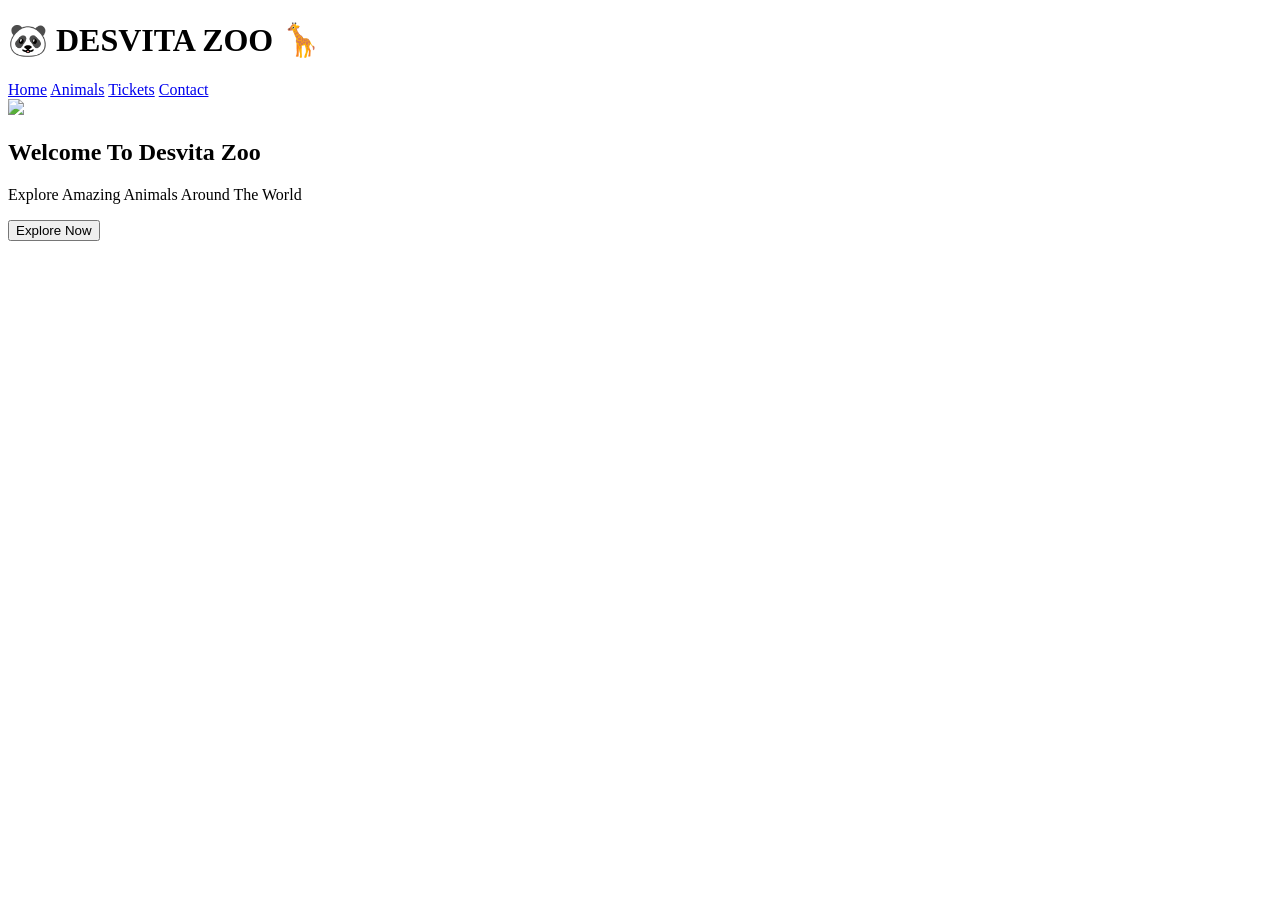
==== index.html @ 816b0c85 "Create index.html" ====
<!DOCTYPE html>
<html lang="id">
<head>
<meta charset="UTF-8">
<meta name="viewport" content="width=device-width, initial-scale=1.0">
<title>Desvita_Zoo</title>
<link rel="stylesheet" href="style.css">
</head>
<body>

<audio autoplay loop>
    <source src="audio/zoo-music.mp3" type="audio/mpeg">
</audio>

<div class="bubble"></div>
<div class="bubble"></div>
<div class="bubble"></div>
<div class="bubble"></div>
<div class="bubble"></div>

<header>
    <h1>🐼 DESVITA ZOO 🦒</h1>
    <nav>
        <a href="index.html">Home</a>
        <a href="animals.html">Animals</a>
        <a href="ticket.html">Tickets</a>
        <a href="contact.html">Contact</a>
    </nav>
</header>

<section class="hero">
    <img src="images/zoo-bg.jpg" class="hero-img">
    <div class="hero-text">
        <h2>Welcome To Desvita Zoo</h2>
        <p>Explore Amazing Animals Around The World</p>
        <a href="animals.html">
            <button>Explore Now</button>
        </a>
    </div>
</section>

<script src="script.js"></script>

</body>
</html>
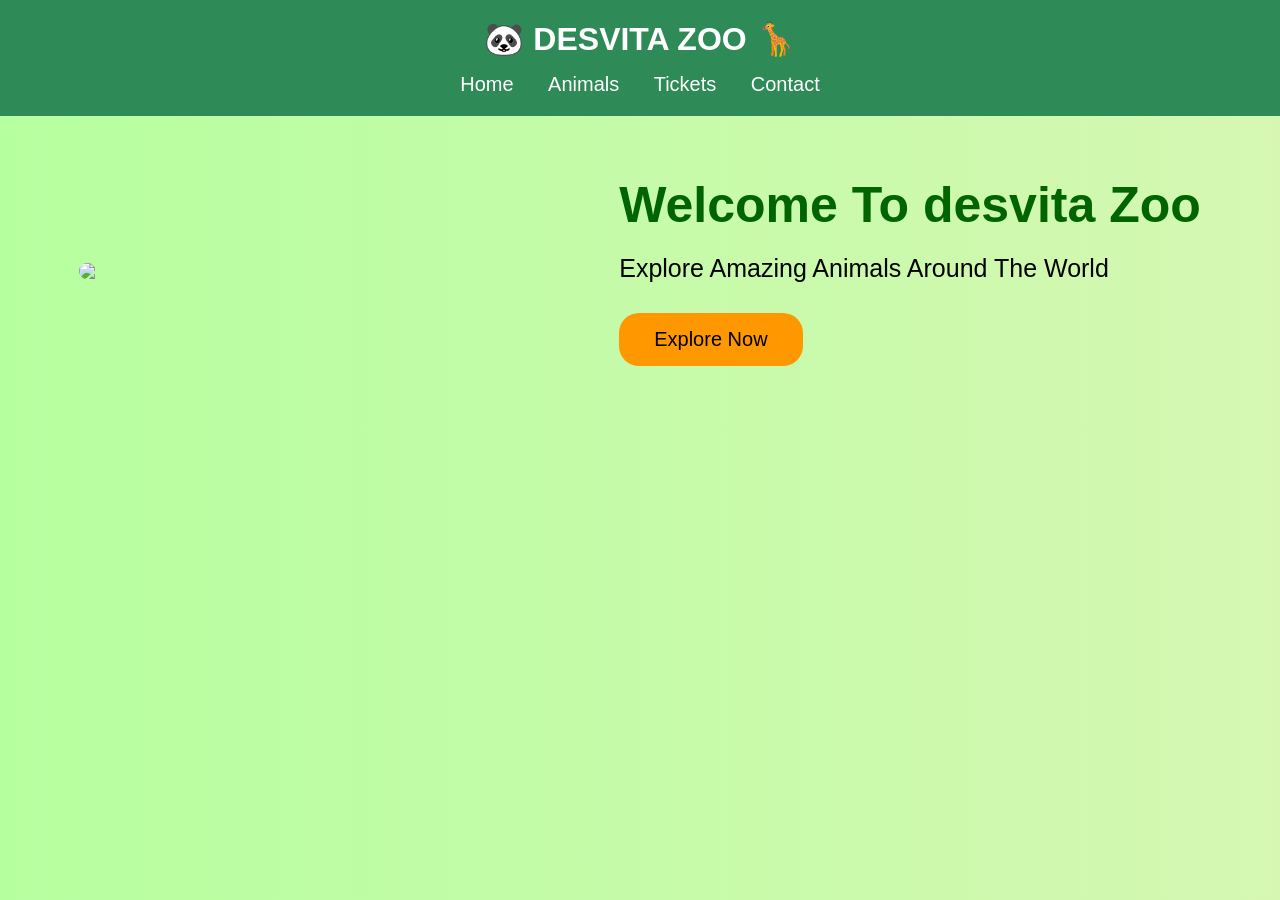
==== commit 487a89c9: "Update index.html" ====
--- a/index.html
+++ b/index.html
@@ -3,7 +3,7 @@
 <head>
 <meta charset="UTF-8">
 <meta name="viewport" content="width=device-width, initial-scale=1.0">
-<title>Desvita_Zoo</title>
+<title>desvita_Zoo</title>
 <link rel="stylesheet" href="style.css">
 </head>
 <body>
@@ -29,9 +29,9 @@
 </header>
 
 <section class="hero">
-    <img src="images/zoo-bg.jpg" class="hero-img">
+    <img src="images/zoo-bg.jpeg" class="hero-img">
     <div class="hero-text">
-        <h2>Welcome To Desvita Zoo</h2>
+        <h2>Welcome To desvita Zoo</h2>
         <p>Explore Amazing Animals Around The World</p>
         <a href="animals.html">
             <button>Explore Now</button>
--- a/style.css
+++ b/style.css
@@ -0,0 +1,208 @@
+*{
+margin:0;
+padding:0;
+box-sizing:border-box;
+font-family:Arial;
+}
+
+body{
+background:linear-gradient(to right,#b6ff9f,#d5f7b2);
+overflow-x:hidden;
+}
+
+header{
+background:#2e8b57;
+padding:20px;
+text-align:center;
+}
+
+header h1{
+color:white;
+margin-bottom:15px;
+animation:judul 2s infinite alternate;
+}
+
+@keyframes judul{
+from{
+transform:scale(1);
+}
+to{
+transform:scale(1.1);
+}
+}
+
+nav a{
+color:white;
+text-decoration:none;
+margin:15px;
+font-size:20px;
+}
+
+.hero{
+display:flex;
+align-items:center;
+justify-content:center;
+padding:60px;
+}
+
+.hero-img{
+width:500px;
+border-radius:20px;
+animation:zoom 3s infinite alternate;
+}
+
+@keyframes zoom{
+from{
+transform:scale(1);
+}
+to{
+transform:scale(1.05);
+}
+}
+
+.hero-text{
+margin-left:40px;
+}
+
+.hero-text h2{
+font-size:50px;
+color:#006400;
+}
+
+.hero-text p{
+font-size:25px;
+margin-top:20px;
+}
+
+button{
+margin-top:30px;
+padding:15px 35px;
+font-size:20px;
+background:#ff9800;
+border:none;
+border-radius:20px;
+cursor:pointer;
+transition:.5s;
+}
+
+button:hover{
+transform:scale(1.1);
+background:red;
+color:white;
+}
+
+.container{
+display:flex;
+justify-content:center;
+gap:40px;
+padding:60px;
+flex-wrap:wrap;
+}
+
+.card{
+width:300px;
+background:white;
+border-radius:20px;
+padding:20px;
+text-align:center;
+box-shadow:0 0 20px gray;
+transition:.5s;
+animation:muncul 2s;
+}
+
+.card:hover{
+transform:translateY(-15px);
+}
+
+.card img{
+width:100%;
+height:250px;
+border-radius:20px;
+}
+
+@keyframes muncul{
+from{
+opacity:0;
+transform:translateY(100px);
+}
+
+to{
+opacity:1;
+transform:translateY(0);
+}
+}
+
+.ticket-box{
+width:400px;
+margin:100px auto;
+background:white;
+padding:40px;
+text-align:center;
+border-radius:20px;
+box-shadow:0 0 20px gray;
+}
+
+.contact-box{
+width:500px;
+margin:100px auto;
+background:white;
+padding:30px;
+border-radius:20px;
+box-shadow:0 0 20px gray;
+}
+
+input,textarea{
+width:100%;
+padding:15px;
+margin-top:20px;
+border-radius:15px;
+border:1px solid gray;
+}
+
+textarea{
+height:150px;
+}
+
+.bubble{
+position:fixed;
+bottom:-100px;
+width:30px;
+height:30px;
+background:white;
+opacity:0.4;
+border-radius:50%;
+animation:bubble 10s infinite;
+}
+
+.bubble:nth-child(1){
+left:10%;
+}
+
+.bubble:nth-child(2){
+left:30%;
+animation-duration:8s;
+}
+
+.bubble:nth-child(3){
+left:50%;
+animation-duration:12s;
+}
+
+.bubble:nth-child(4){
+left:70%;
+animation-duration:9s;
+}
+
+.bubble:nth-child(5){
+left:90%;
+animation-duration:11s;
+}
+
+@keyframes bubble{
+0%{
+transform:translateY(0);
+}
+100%{
+transform:translateY(-1000px);
+}
+}
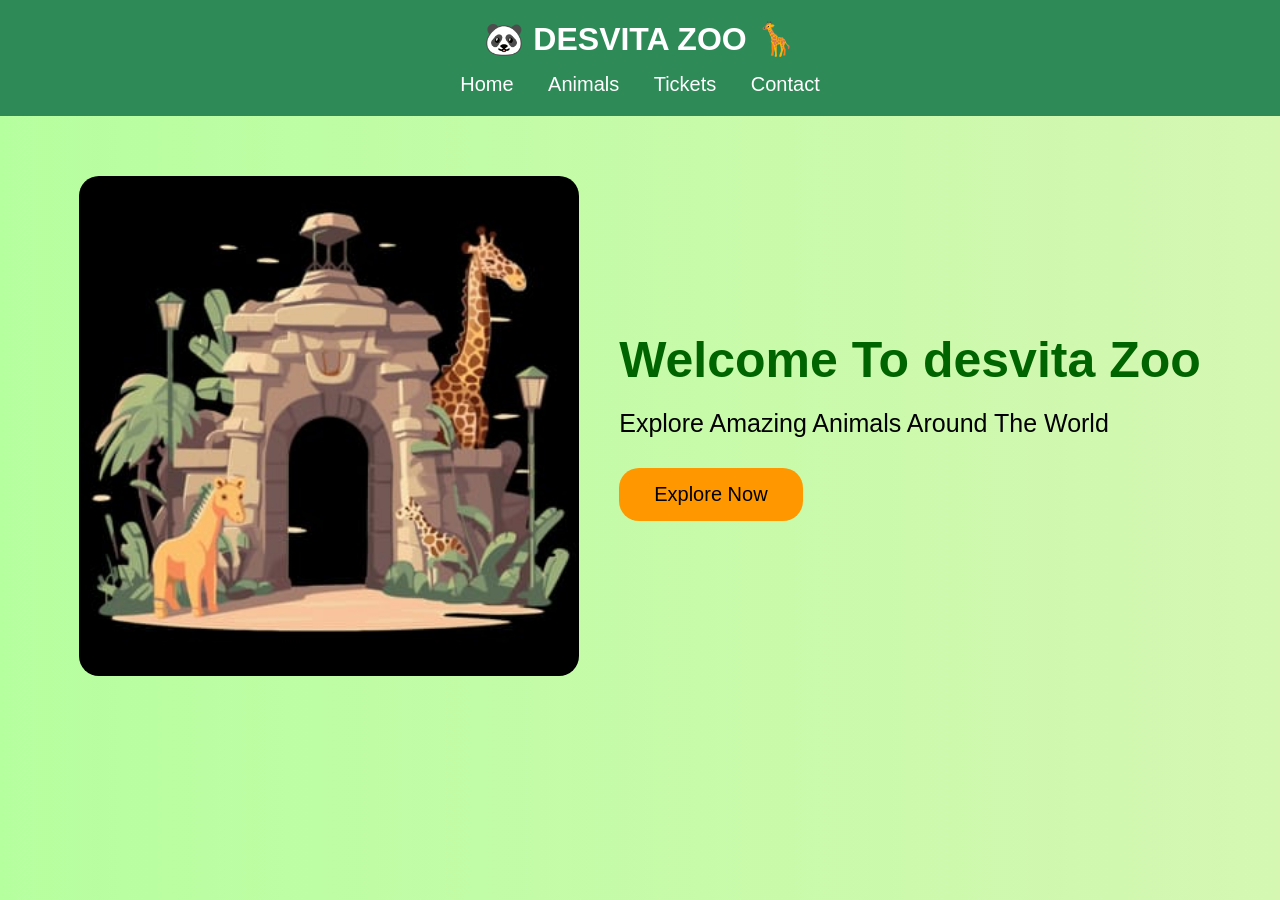
==== commit 7cb3696f: "Update index.html" ====
--- a/index.html
+++ b/index.html
@@ -9,7 +9,7 @@
 <body>
 
 <audio autoplay loop>
-    <source src="audio/zoo-music.mp3" type="audio/mpeg">
+    <source src="audio/zoo-music.mpeg" type="audio/mpeg">
 </audio>
 
 <div class="bubble"></div>
@@ -29,7 +29,7 @@
 </header>
 
 <section class="hero">
-    <img src="images/zoo-bg.jpeg" class="hero-img">
+    <img src="zoo-bg.jpeg" class="hero-img">
     <div class="hero-text">
         <h2>Welcome To desvita Zoo</h2>
         <p>Explore Amazing Animals Around The World</p>
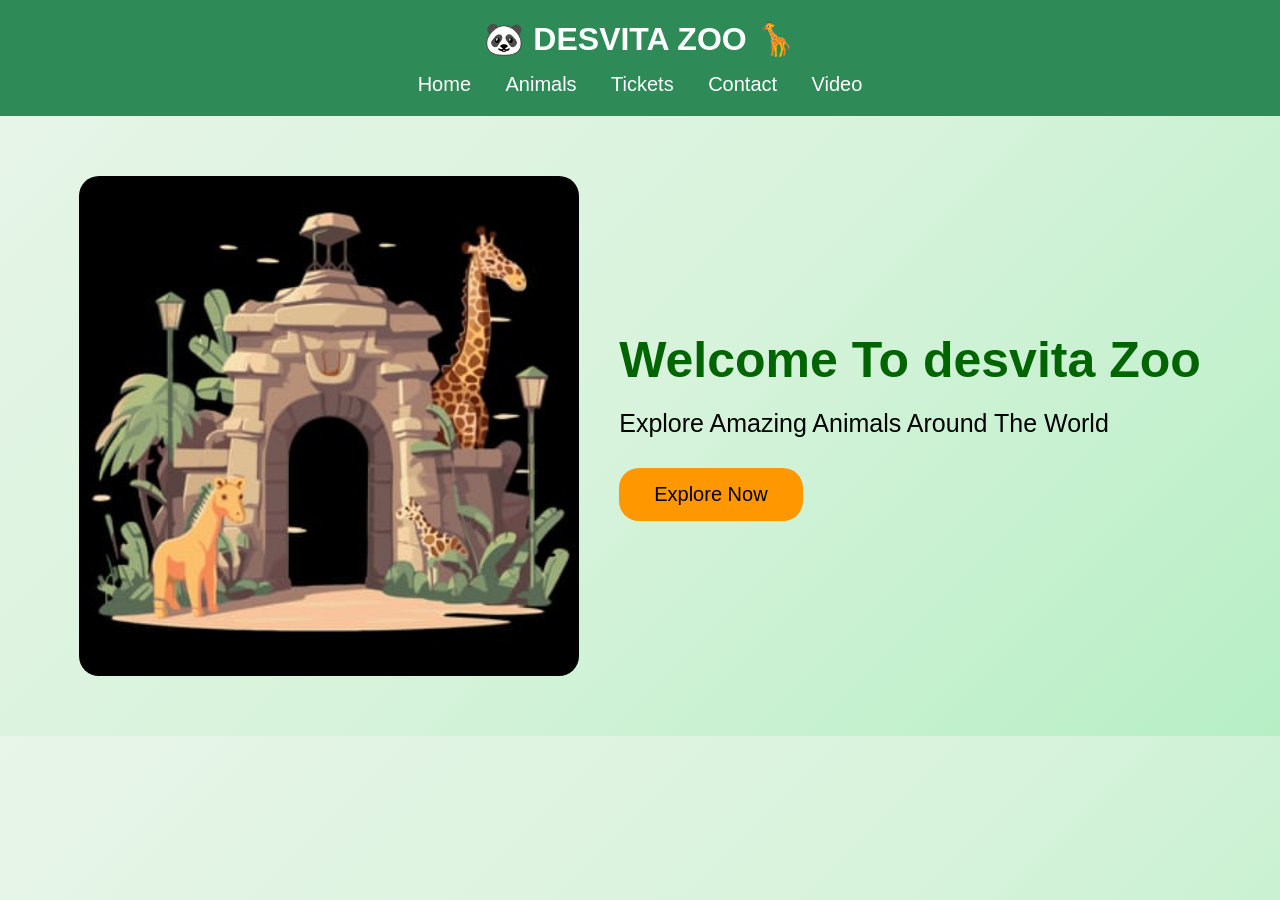
==== commit 1e29a37f: "Update index.html" ====
--- a/index.html
+++ b/index.html
@@ -9,7 +9,7 @@
 <body>
 
 <audio autoplay loop>
-    <source src="audio/zoo-music.mpeg" type="audio/mpeg">
+    <source src="zoo-music.mpeg" type="audio/mpeg">
 </audio>
 
 <div class="bubble"></div>
@@ -25,6 +25,7 @@
         <a href="animals.html">Animals</a>
         <a href="ticket.html">Tickets</a>
         <a href="contact.html">Contact</a>
+        <a href="video.html">Video</a>
     </nav>
 </header>
 
--- a/style.css
+++ b/style.css
@@ -6,7 +6,7 @@
 }
 
 body{
-background:linear-gradient(to right,#b6ff9f,#d5f7b2);
+background:linear-gradient(135deg,#E8F5E9,#D8F3DC,#B7EFC5)!important;
 overflow-x:hidden;
 }
 
